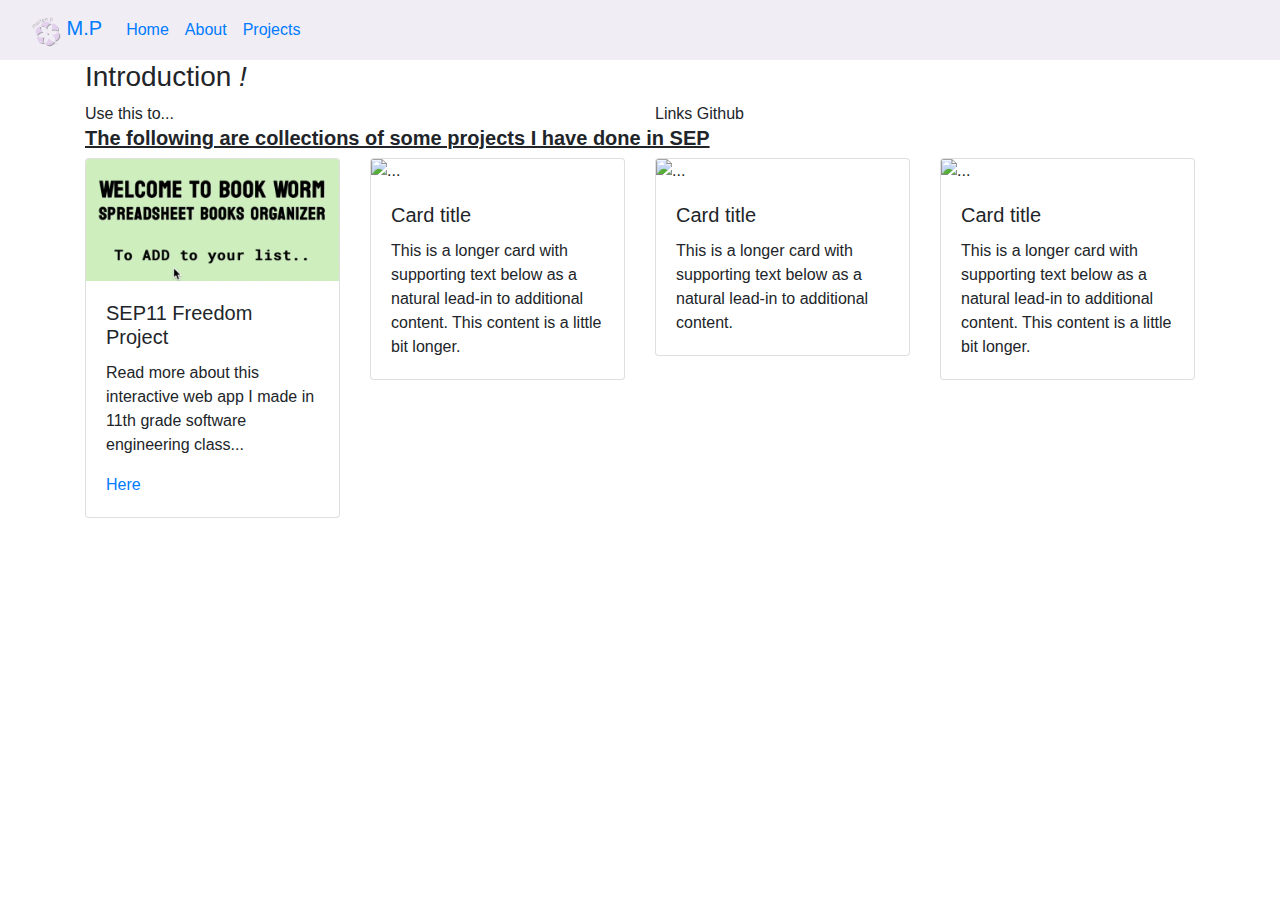
==== index.html @ dc43cff0 "update repo" ====
<!DOCTYPE html>
<html lang="en">

<head>
    <title class="owner-name"> </title>
    <meta charset="utf-8">
    <meta name="viewport" content="width=device-width, initial-scale=1">
    <link rel="stylesheet" href="https://stackpath.bootstrapcdn.com/bootstrap/4.3.1/css/bootstrap.min.css">
    <link href="https://fonts.googleapis.com/css2?family=Roboto+Mono:wght@500&display=swap" rel="stylesheet" type="text/css">
    <script src="https://code.jquery.com/jquery-3.3.1.slim.min.js"></script>
    <script src="https://cdnjs.cloudflare.com/ajax/libs/popper.js/1.14.7/umd/popper.min.js"></script>
    <script src="https://stackpath.bootstrapcdn.com/bootstrap/4.3.1/js/bootstrap.min.js"></script>
</head>
<body>
    <!-- Navbar -->
    <nav class="navbar static-top navbar-expand-lg" style="background-color: #f0edf4;"">
      <div class="container-fluid">
       <a class="navbar-brand" href="#">
      <img src="img/logo2.png" alt="" width="30" height="30" class="d-inline-block align-text-top">
      M.P
    </a>
        <button class="navbar-toggler" type="button" data-bs-toggle="collapse" data-bs-target="#navbarNavAltMarkup" aria-controls="navbarNavAltMarkup" aria-expanded="false" aria-label="Toggle navigation">
          <span class="navbar-toggler-icon"></span>
        </button>
        <div class="collapse navbar-collapse" id="navbarNavAltMarkup">
          <div class="navbar-nav">
            <a class="nav-link"  href="../index.html">Home</a>
            <a class="nav-link" href="#intro">About</a>
            <a class="nav-link" href="../index.html#projects">Projects</a>
          </div>
        </div>
      </div>
  </nav>
    <!--Main Section-->
      
      <div class="container" id="intro">
        <h3> Introduction <em>!</em></h3>
      <div class="row">
            <div class="col-sm-6">
                Use this to...
              </div>
            <div class="col-sm-6">
              Links
              Github
            </div>
          </div>
      </div>
      <!--  -->
      <!--  <p>Hi ! I'm Marlen. Currently, I'm a junior in high school (HSTAT). My birthday is the 8th of November. Something you should know about me is I try to work hard and work well in heavy academic settings, like school. A more fun fact is I really enjoy music, (mostly) every genre of tunes. I really like learning new things and expanding my skillset, and I can achieve some of these through school. An example of this is <em> this </em> exact website youre reading this paragraph right now. One of my classes (4 years) is software engineering, and its giving me a skillset of coding, as well as skills outside of tech, useful life skills I can use for a really long while. Thats basically the gist of it all. You can press <a href="#projects">this</a> to continue to my projects page, or press the button below (or the <a href="#navbar">navbar above</a> !)</p>-->
      <!--  </div>-->
      <div class="container" id="projects">
        <h5><u><strong>The following are collections of some projects I have done in SEP</u></strong></h5>
        <div class="row row-cols-1 row-cols-md-3 g-4">
          <div class="col">
            <div class="card">
              <img src="img/bookworm.png" class="card-img-top" alt="bookworm">
              <div class="card-body">
                <h5 class="card-title">SEP11 Freedom Project</h5>
                <p class="card-text">Read more about this interactive web app I made in 11th grade software engineering class...</p>
                <a href= "projects/sep11-fp.html" class= "card-link"> Here </a>
              </div>
            </div>
          </div>
          <div class="col">
            <div class="card">
              <img src="..." class="card-img-top" alt="...">
              <div class="card-body">
                <h5 class="card-title">Card title</h5>
                <p class="card-text">This is a longer card with supporting text below as a natural lead-in to additional content. This content is a little bit longer.</p>
              </div>
            </div>
          </div>
          <div class="col">
            <div class="card">
              <img src="..." class="card-img-top" alt="...">
              <div class="card-body">
                <h5 class="card-title">Card title</h5>
                <p class="card-text">This is a longer card with supporting text below as a natural lead-in to additional content.</p>
              </div>
            </div>
          </div>
          <div class="col">
            <div class="card">
              <img src="..." class="card-img-top" alt="...">
              <div class="card-body">
                <h5 class="card-title">Card title</h5>
                <p class="card-text">This is a longer card with supporting text below as a natural lead-in to additional content. This content is a little bit longer.</p>
              </div>
            </div>
          </div>
        </div>
        
<!--<div class="row">-->
<!--  <div class="col-sm-6">-->
<!--    <div class="card" style="width: 18rem;">-->
<!--      <img src="img/deltamath.png" class="card-img-top" alt="Deltamath">-->
<!--  <div class="card-body">-->
<!--    <h5 class="card-title">Deltamath Project</h5>-->
<!--    <p class="card-text"><u>10th Grade</u> This was a copycat website I was assigned to make. It is supposed to be a replica of the deltamath website (old ver./ Done using HTML / Repl.it</p>-->
<!--    <a href="https://copycatwebsite.marlenp7932.repl.co/" class="btn btn-primary">See Product </a>-->
<!--  </div>-->
        </div>
    <script src="script.js"></script>
</body>
</html>
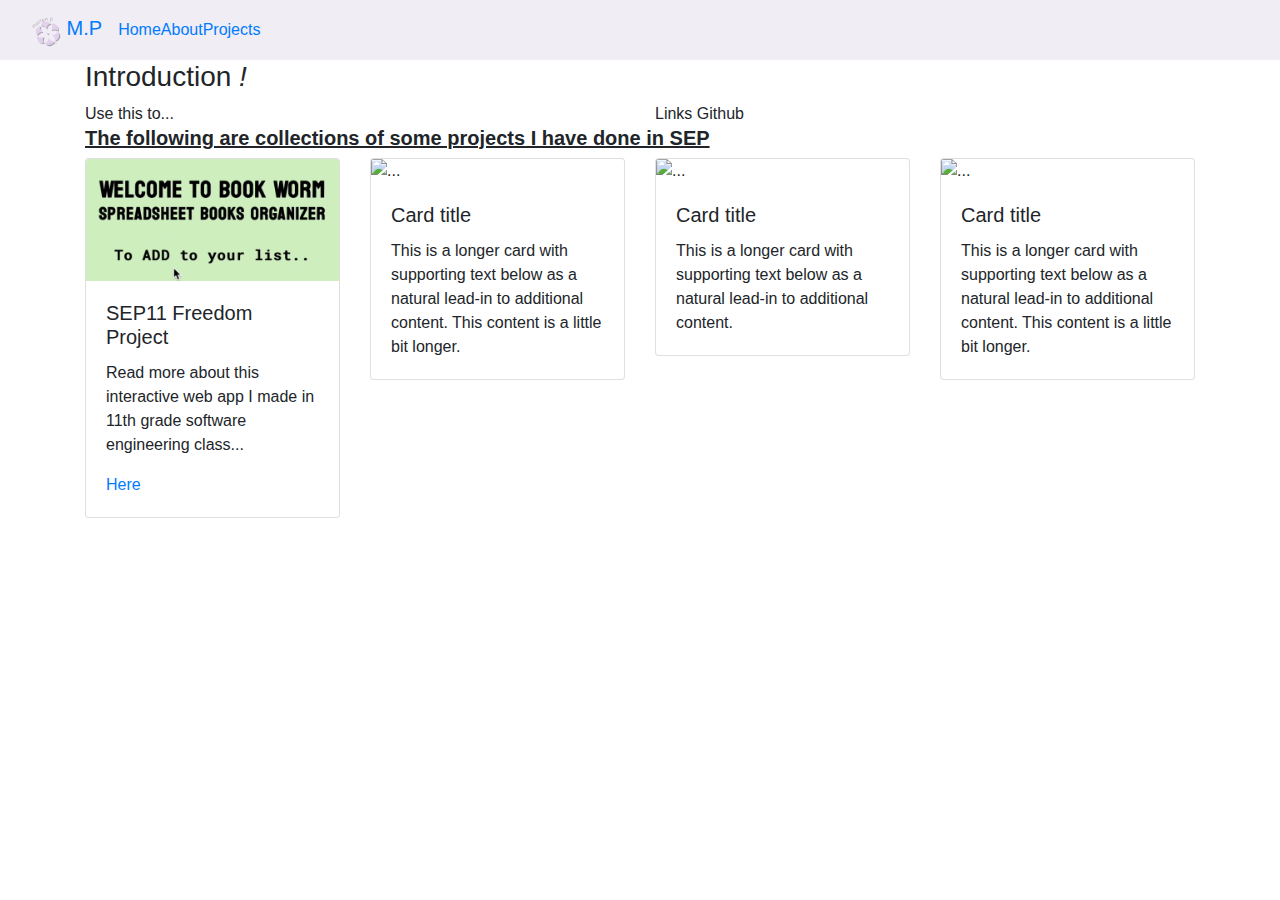
==== commit 61d21c28: "update repo" ====
--- a/index.html
+++ b/index.html
@@ -24,9 +24,9 @@
         </button>
         <div class="collapse navbar-collapse" id="navbarNavAltMarkup">
           <div class="navbar-nav">
-            <a class="nav-link"  href="../index.html">Home</a>
-            <a class="nav-link" href="#intro">About</a>
-            <a class="nav-link" href="../index.html#projects">Projects</a>
+            <a class="nav"  href="../index.html">Home</a>
+            <a class="nav" href="#intro">About</a>
+            <a class="nav" href="../index.html#projects">Projects</a>
           </div>
         </div>
       </div>
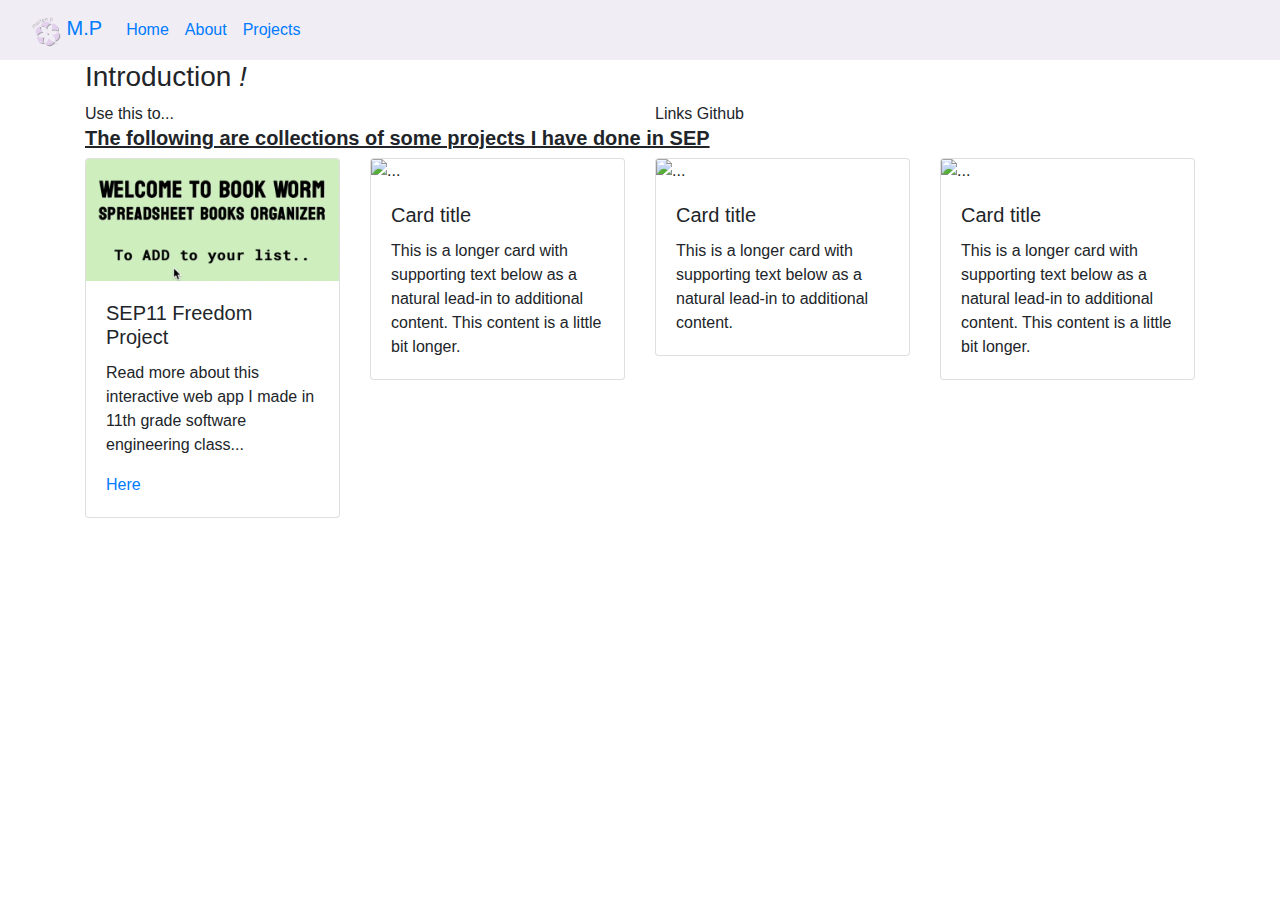
==== commit 5b3c7e1b: "update repo" ====
--- a/index.html
+++ b/index.html
@@ -24,9 +24,9 @@
         </button>
         <div class="collapse navbar-collapse" id="navbarNavAltMarkup">
           <div class="navbar-nav">
-            <a class="nav"  href="../index.html">Home</a>
-            <a class="nav" href="#intro">About</a>
-            <a class="nav" href="../index.html#projects">Projects</a>
+            <a class="nav-link"  href="../index.html">Home</a>
+            <a class="nav-link" href="#intro">About</a>
+            <a class="nav-link style="color: #a6a6a6;"" href="../index.html#projects">Projects</a>
           </div>
         </div>
       </div>
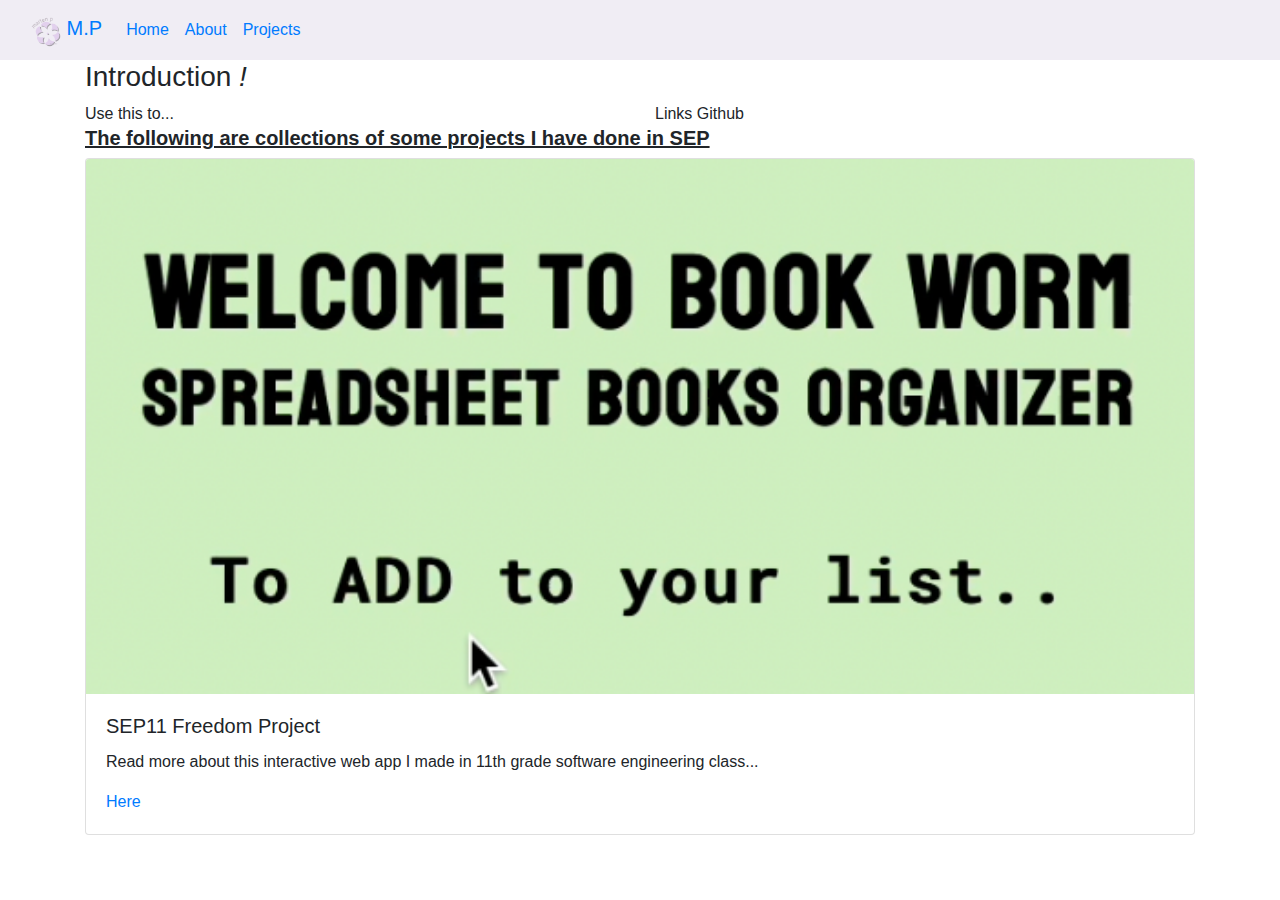
==== commit 7839f745: "update repo" ====
--- a/index.html
+++ b/index.html
@@ -61,34 +61,34 @@
               </div>
             </div>
           </div>
-          <div class="col">
-            <div class="card">
-              <img src="..." class="card-img-top" alt="...">
-              <div class="card-body">
-                <h5 class="card-title">Card title</h5>
-                <p class="card-text">This is a longer card with supporting text below as a natural lead-in to additional content. This content is a little bit longer.</p>
-              </div>
-            </div>
-          </div>
-          <div class="col">
-            <div class="card">
-              <img src="..." class="card-img-top" alt="...">
-              <div class="card-body">
-                <h5 class="card-title">Card title</h5>
-                <p class="card-text">This is a longer card with supporting text below as a natural lead-in to additional content.</p>
-              </div>
-            </div>
-          </div>
-          <div class="col">
-            <div class="card">
-              <img src="..." class="card-img-top" alt="...">
-              <div class="card-body">
-                <h5 class="card-title">Card title</h5>
-                <p class="card-text">This is a longer card with supporting text below as a natural lead-in to additional content. This content is a little bit longer.</p>
-              </div>
-            </div>
-          </div>
-        </div>
+        <!--  <div class="col">-->
+        <!--    <div class="card">-->
+        <!--      <img src="..." class="card-img-top" alt="...">-->
+        <!--      <div class="card-body">-->
+        <!--        <h5 class="card-title">Card title</h5>-->
+        <!--        <p class="card-text">This is a longer card with supporting text below as a natural lead-in to additional content. This content is a little bit longer.</p>-->
+        <!--      </div>-->
+        <!--    </div>-->
+        <!--  </div>-->
+        <!--  <div class="col">-->
+        <!--    <div class="card">-->
+        <!--      <img src="..." class="card-img-top" alt="...">-->
+        <!--      <div class="card-body">-->
+        <!--        <h5 class="card-title">Card title</h5>-->
+        <!--        <p class="card-text">This is a longer card with supporting text below as a natural lead-in to additional content.</p>-->
+        <!--      </div>-->
+        <!--    </div>-->
+        <!--  </div>-->
+        <!--  <div class="col">-->
+        <!--    <div class="card">-->
+        <!--      <img src="..." class="card-img-top" alt="...">-->
+        <!--      <div class="card-body">-->
+        <!--        <h5 class="card-title">Card title</h5>-->
+        <!--        <p class="card-text">This is a longer card with supporting text below as a natural lead-in to additional content. This content is a little bit longer.</p>-->
+        <!--      </div>-->
+        <!--    </div>-->
+        <!--  </div>-->
+        <!--</div>-->
         
 <!--<div class="row">-->
 <!--  <div class="col-sm-6">-->
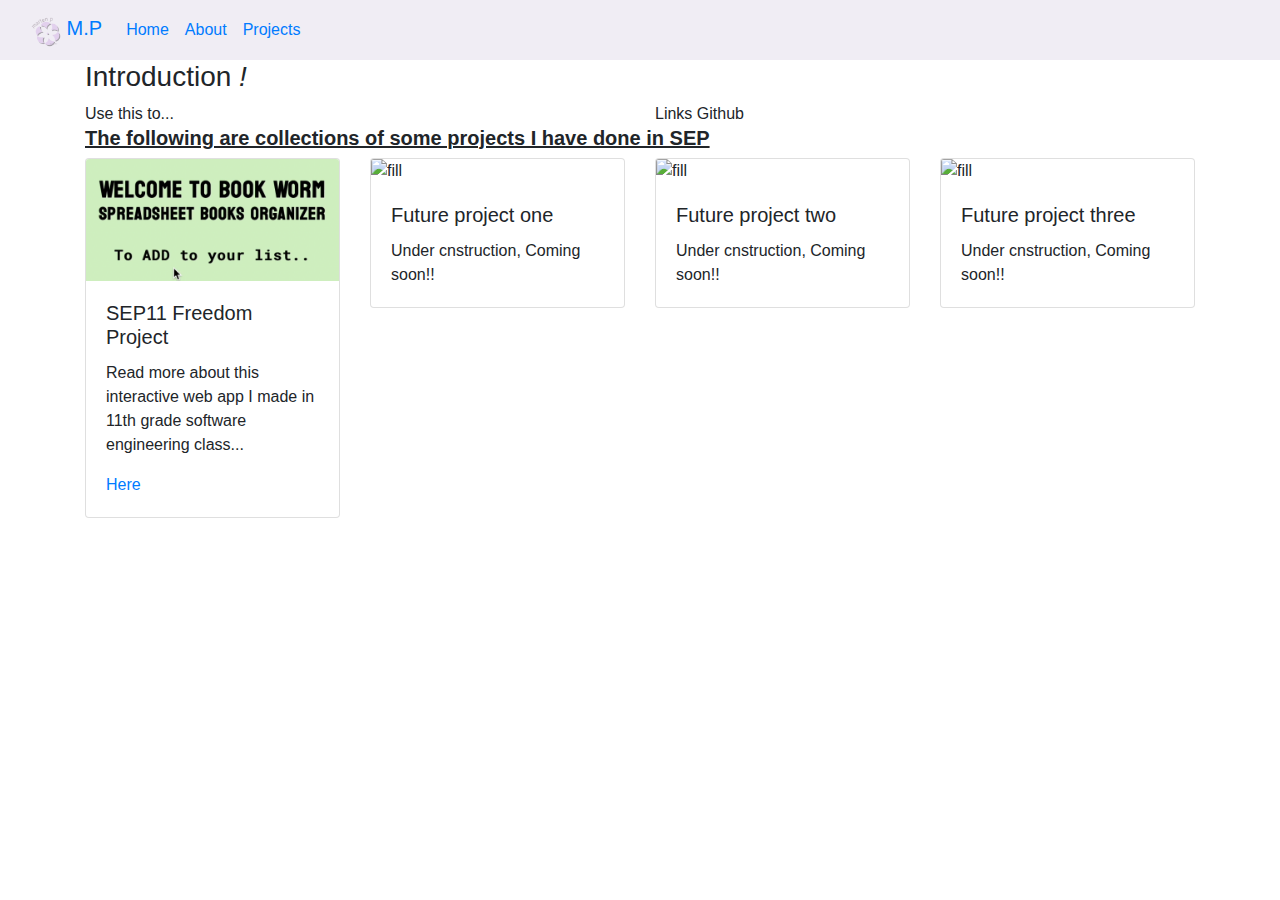
==== commit fa9a435e: "update repo" ====
--- a/index.html
+++ b/index.html
@@ -26,7 +26,7 @@
           <div class="navbar-nav">
             <a class="nav-link"  href="../index.html">Home</a>
             <a class="nav-link" href="#intro">About</a>
-            <a class="nav-link style="color: #a6a6a6;"" href="../index.html#projects">Projects</a>
+            <a class="nav-link link-secondary" href="../index.html#projects">Projects</a>
           </div>
         </div>
       </div>
@@ -61,44 +61,34 @@
               </div>
             </div>
           </div>
-        <!--  <div class="col">-->
-        <!--    <div class="card">-->
-        <!--      <img src="..." class="card-img-top" alt="...">-->
-        <!--      <div class="card-body">-->
-        <!--        <h5 class="card-title">Card title</h5>-->
-        <!--        <p class="card-text">This is a longer card with supporting text below as a natural lead-in to additional content. This content is a little bit longer.</p>-->
-        <!--      </div>-->
-        <!--    </div>-->
-        <!--  </div>-->
-        <!--  <div class="col">-->
-        <!--    <div class="card">-->
-        <!--      <img src="..." class="card-img-top" alt="...">-->
-        <!--      <div class="card-body">-->
-        <!--        <h5 class="card-title">Card title</h5>-->
-        <!--        <p class="card-text">This is a longer card with supporting text below as a natural lead-in to additional content.</p>-->
-        <!--      </div>-->
-        <!--    </div>-->
-        <!--  </div>-->
-        <!--  <div class="col">-->
-        <!--    <div class="card">-->
-        <!--      <img src="..." class="card-img-top" alt="...">-->
-        <!--      <div class="card-body">-->
-        <!--        <h5 class="card-title">Card title</h5>-->
-        <!--        <p class="card-text">This is a longer card with supporting text below as a natural lead-in to additional content. This content is a little bit longer.</p>-->
-        <!--      </div>-->
-        <!--    </div>-->
-        <!--  </div>-->
-        <!--</div>-->
-        
-<!--<div class="row">-->
-<!--  <div class="col-sm-6">-->
-<!--    <div class="card" style="width: 18rem;">-->
-<!--      <img src="img/deltamath.png" class="card-img-top" alt="Deltamath">-->
-<!--  <div class="card-body">-->
-<!--    <h5 class="card-title">Deltamath Project</h5>-->
-<!--    <p class="card-text"><u>10th Grade</u> This was a copycat website I was assigned to make. It is supposed to be a replica of the deltamath website (old ver./ Done using HTML / Repl.it</p>-->
-<!--    <a href="https://copycatwebsite.marlenp7932.repl.co/" class="btn btn-primary">See Product </a>-->
-<!--  </div>-->
+          <div class="col">
+            <div class="card">
+              <img src="..." class="card-img-top" alt="fill">
+              <div class="card-body">
+                <h5 class="card-title">Future project one</h5>
+                <p class="card-text">Under cnstruction, Coming soon!!</p>
+              </div>
+            </div>
+          </div>
+          <div class="col">
+            <div class="card">
+              <img src="..." class="card-img-top" alt="fill">
+              <div class="card-body">
+                <h5 class="card-title">Future project two</h5>
+                <p class="card-text">Under cnstruction, Coming soon!!</p>
+              </div>
+            </div>
+          </div>
+          <div class="col">
+            <div class="card">
+              <img src="..." class="card-img-top" alt="fill">
+              <div class="card-body">
+                <h5 class="card-title">Future project three</h5>
+                <p class="card-text">Under cnstruction, Coming soon!!</p>
+              </div>
+            </div>
+          </div>
+        </div>
         </div>
     <script src="script.js"></script>
 </body>
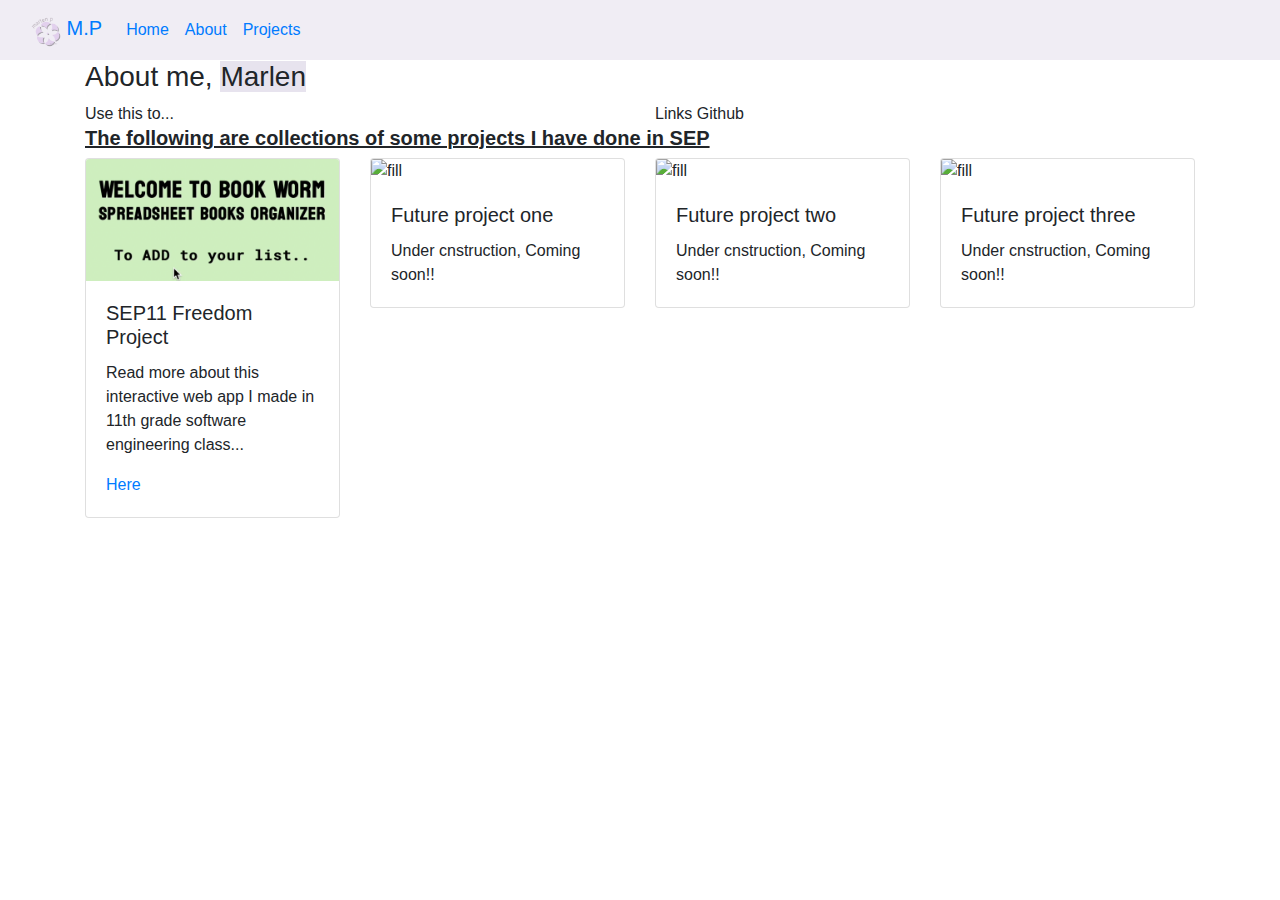
==== commit 6142974f: "update repo" ====
--- a/index.html
+++ b/index.html
@@ -34,7 +34,7 @@
     <!--Main Section-->
       
       <div class="container" id="intro">
-        <h3> Introduction <em>!</em></h3>
+        <h3> About me, <span style= "background-color: #e7e3ee"> Marlen </span></h3>
       <div class="row">
             <div class="col-sm-6">
                 Use this to...
